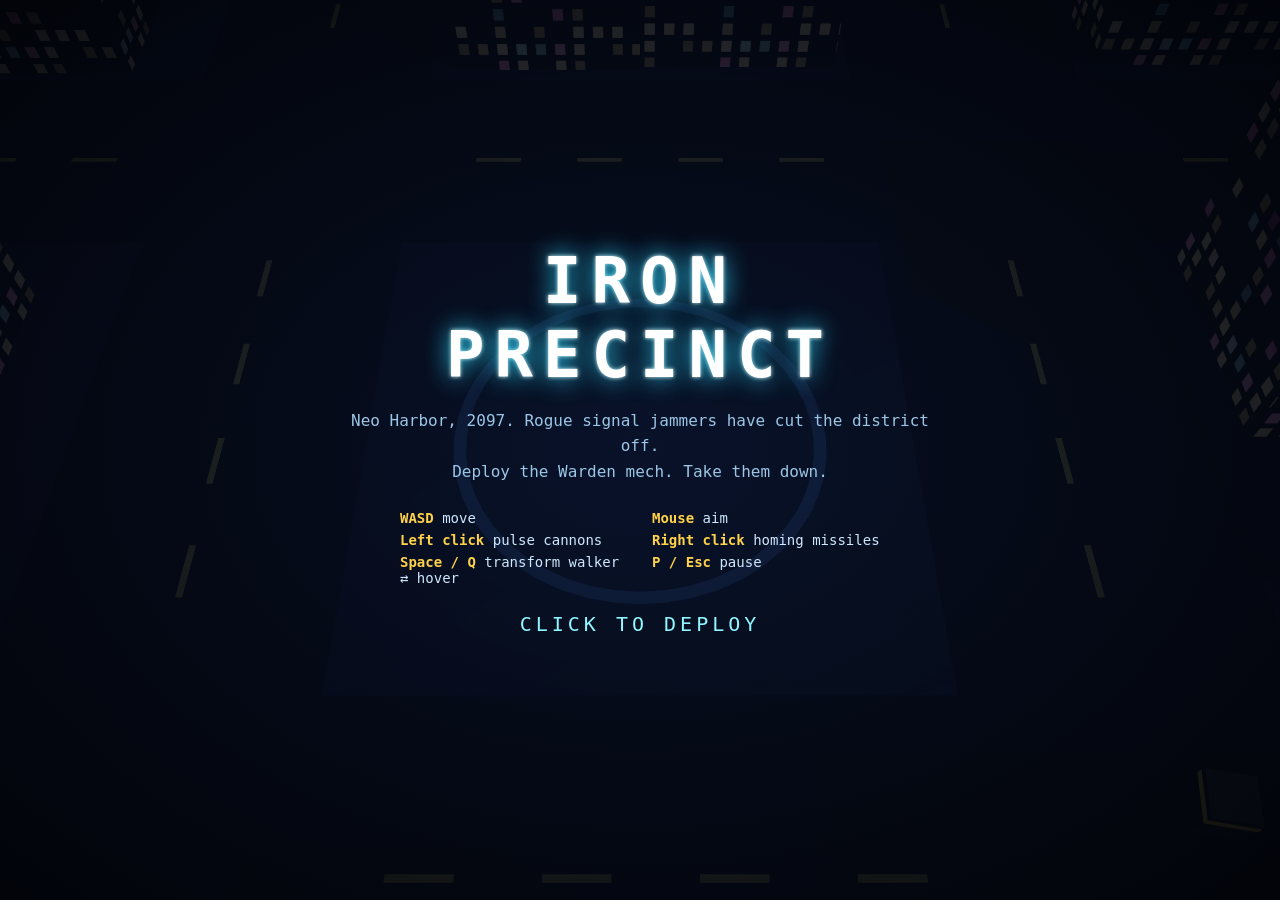
==== iron-precinct/index.html @ 19bc5de8 "Add Iron Precinct MVP Browser-based isometric mech shooter built on Three.js (no build step): transf" ====
<!doctype html>
<html lang="en">
<head>
  <meta charset="utf-8" />
  <meta name="viewport" content="width=device-width, initial-scale=1" />
  <title>Iron Precinct</title>
  <link rel="stylesheet" href="style.css" />
  <script type="importmap">
    { "imports": { "three": "./vendor/three.module.js" } }
  </script>
</head>
<body>
  <canvas id="game"></canvas>

  <div id="hud" class="hidden">
    <div id="topleft" class="panel">
      <div class="label">HULL INTEGRITY</div>
      <div class="bar"><div id="hp-fill"></div></div>
      <div id="mode" class="stat">MODE: WALKER</div>
      <div id="missiles" class="stat">MISSILES: 12</div>
    </div>
    <div id="topcenter">
      <div id="objective"></div>
      <div id="boss-bar" class="hidden">
        <div class="label boss-label">SIEGEBREAKER</div>
        <div class="bar boss"><div id="boss-fill"></div></div>
      </div>
    </div>
    <div id="topright" class="panel">
      <div class="label">SCORE</div>
      <div id="score">0</div>
    </div>
    <canvas id="minimap" width="200" height="200"></canvas>
    <div id="banner"></div>
    <div id="toast"></div>
    <div id="vignette"></div>
  </div>

  <div id="crosshair" class="hidden"></div>

  <div id="screen">
    <div class="screen-inner">
      <h1 id="screen-title">IRON PRECINCT</h1>
      <p id="screen-sub">Neo Harbor, 2097. Rogue signal jammers have cut the district off.<br/>Deploy the Warden mech. Take them down.</p>
      <div id="controls">
        <div><b>WASD</b> move</div>
        <div><b>Mouse</b> aim</div>
        <div><b>Left click</b> pulse cannons</div>
        <div><b>Right click</b> homing missiles</div>
        <div><b>Space / Q</b> transform walker ⇄ hover</div>
        <div><b>P / Esc</b> pause</div>
      </div>
      <p id="screen-cta">CLICK TO DEPLOY</p>
    </div>
  </div>

  <script type="module" src="src/main.js"></script>
</body>
</html>
---- iron-precinct/style.css ----
* { box-sizing: border-box; }
html, body { margin: 0; height: 100%; overflow: hidden; background: #05070c; font-family: "Consolas", "Menlo", monospace; color: #cfe8ff; user-select: none; }
#game { display: block; width: 100vw; height: 100vh; cursor: none; }
.hidden { display: none !important; }

#hud { position: fixed; inset: 0; pointer-events: none; }
.panel { position: absolute; padding: 10px 14px; background: rgba(8, 14, 28, 0.6); border: 1px solid rgba(95, 243, 255, 0.35); border-radius: 4px; }
#topleft { top: 14px; left: 14px; width: 250px; }
#topright { top: 14px; right: 228px; text-align: right; min-width: 120px; }
#topcenter { position: absolute; top: 14px; left: 50%; transform: translateX(-50%); text-align: center; width: 460px; }
.label { font-size: 11px; letter-spacing: 2px; color: #7fb6d9; margin-bottom: 4px; }
.stat { font-size: 13px; margin-top: 6px; letter-spacing: 1px; }
.bar { height: 12px; background: rgba(255, 255, 255, 0.08); border: 1px solid rgba(95, 243, 255, 0.4); }
#hp-fill { height: 100%; width: 100%; background: linear-gradient(90deg, #2bd9ff, #8ff7ff); transition: width 0.1s; }
#hp-fill.low { background: linear-gradient(90deg, #ff2b4a, #ff8a5a); }
#score { font-size: 22px; color: #fff; }
#objective { font-size: 14px; letter-spacing: 1px; padding: 6px 12px; background: rgba(8, 14, 28, 0.6); border: 1px solid rgba(255, 210, 74, 0.45); color: #ffd24a; display: inline-block; }
#boss-bar { margin-top: 10px; }
.boss-label { color: #ff8a3a; }
.bar.boss { height: 14px; border-color: rgba(255, 138, 58, 0.6); }
#boss-fill { height: 100%; width: 100%; background: linear-gradient(90deg, #c2571a, #ffb04a); }
#minimap { position: absolute; top: 14px; right: 14px; width: 200px; height: 200px; border: 1px solid rgba(95, 243, 255, 0.45); background: rgba(5, 8, 16, 0.75); }
#banner { position: absolute; top: 34%; width: 100%; text-align: center; font-size: 34px; letter-spacing: 6px; color: #fff; text-shadow: 0 0 18px #2bd9ff; opacity: 0; transition: opacity 0.3s; }
#toast { position: absolute; bottom: 70px; width: 100%; text-align: center; font-size: 16px; color: #8fff9c; opacity: 0; transition: opacity 0.25s; }
#vignette { position: absolute; inset: 0; background: radial-gradient(ellipse at center, transparent 55%, rgba(255, 20, 40, 0.65) 100%); opacity: 0; }

#crosshair { position: fixed; width: 28px; height: 28px; margin: -14px 0 0 -14px; border: 2px solid #8ff7ff; border-radius: 50%; pointer-events: none; box-shadow: 0 0 8px #2bd9ff; }
#crosshair::after { content: ""; position: absolute; left: 50%; top: 50%; width: 4px; height: 4px; margin: -2px; background: #8ff7ff; border-radius: 50%; }

#screen { position: fixed; inset: 0; display: flex; align-items: center; justify-content: center; background: radial-gradient(ellipse at center, rgba(10, 20, 40, 0.75), rgba(2, 4, 10, 0.95)); cursor: pointer; }
.screen-inner { text-align: center; max-width: 640px; padding: 20px; }
#screen-title { font-size: 64px; letter-spacing: 10px; margin: 0 0 12px; color: #fff; text-shadow: 0 0 24px #2bd9ff, 0 0 4px #fff; }
#screen-sub { color: #9cc6e6; line-height: 1.6; }
#controls { display: grid; grid-template-columns: 1fr 1fr; gap: 6px 24px; margin: 26px auto; text-align: left; max-width: 480px; font-size: 14px; }
#controls b { color: #ffd24a; }
#screen-cta { margin-top: 26px; font-size: 20px; letter-spacing: 4px; color: #8ff7ff; animation: pulse 1.2s infinite; }
@keyframes pulse { 50% { opacity: 0.35; } }
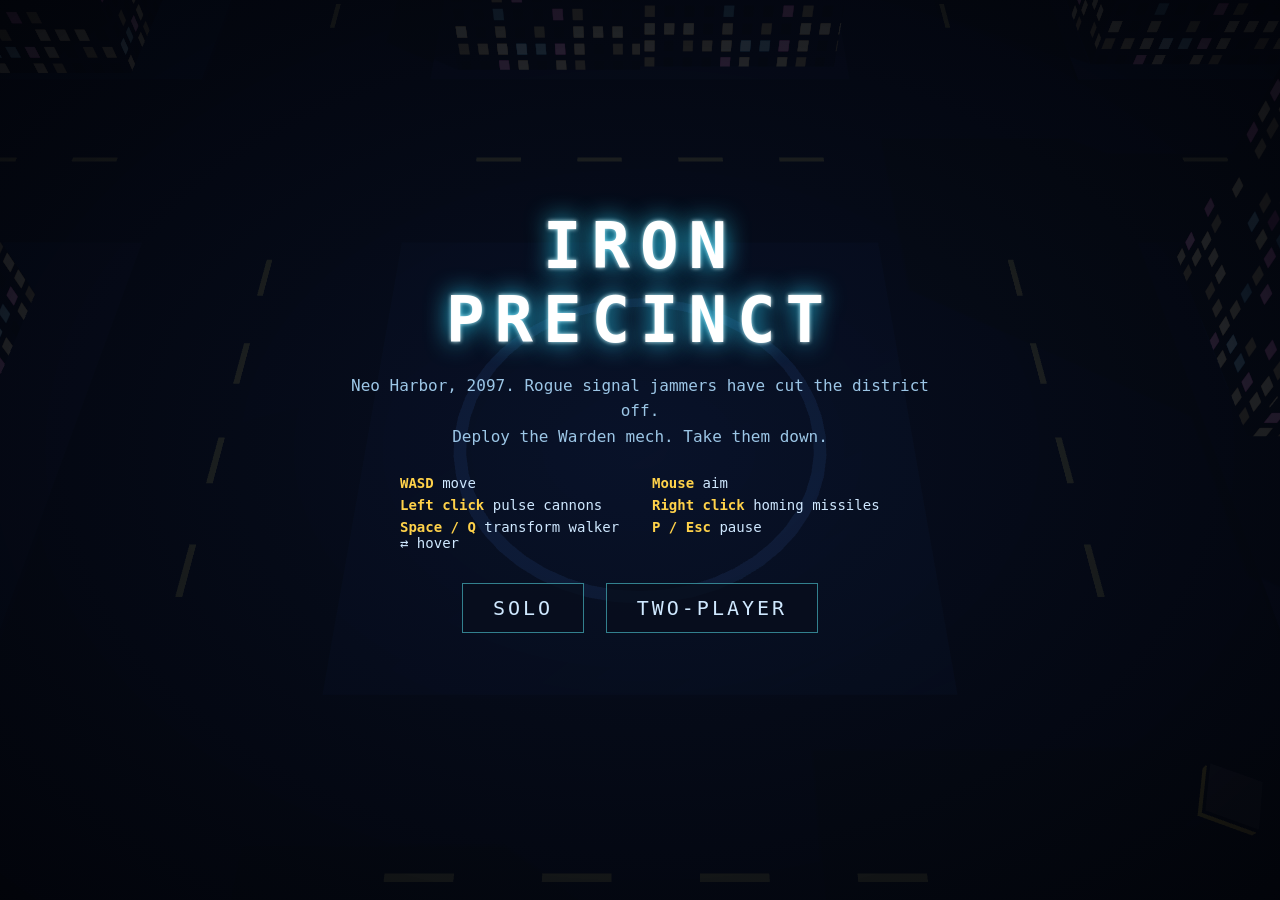
==== commit 2444ea6a: "feat: two-player lobby, networking and match flow Co-Authored-By: Claude Opus 5.5 <noreply@anthropic" ====
--- a/iron-precinct/index.html
+++ b/iron-precinct/index.html
@@ -34,6 +34,7 @@
     <div id="banner"></div>
     <div id="toast"></div>
     <div id="vignette"></div>
+    <div id="stall" class="hidden">WAITING FOR PLAYER 1…</div>
   </div>
 
   <div id="crosshair" class="hidden"></div>
@@ -50,6 +51,23 @@
         <div><b>Space / Q</b> transform walker ⇄ hover</div>
         <div><b>P / Esc</b> pause</div>
       </div>
+      <div id="menu" class="hidden">
+        <button id="btn-solo" class="big">SOLO</button>
+        <button id="btn-2p" class="big">TWO-PLAYER</button>
+        <p id="title-msg"></p>
+      </div>
+      <div id="lobby" class="hidden">
+        <div id="lobby-p1" class="slot"></div>
+        <div id="lobby-p2" class="slot"></div>
+        <div class="modes">
+          <button id="btn-coop">CO-OP</button>
+          <button id="btn-versus">VERSUS</button>
+        </div>
+        <p id="lobby-mode-desc"></p>
+        <button id="btn-start" class="big">START</button>
+        <p id="lobby-hint"></p>
+        <p id="lobby-msg"></p>
+      </div>
       <p id="screen-cta">CLICK TO DEPLOY</p>
     </div>
   </div>
--- a/iron-precinct/style.css
+++ b/iron-precinct/style.css
@@ -35,3 +35,21 @@
 #controls b { color: #ffd24a; }
 #screen-cta { margin-top: 26px; font-size: 20px; letter-spacing: 4px; color: #8ff7ff; animation: pulse 1.2s infinite; }
 @keyframes pulse { 50% { opacity: 0.35; } }
+
+/* Menus & lobby */
+button { font-family: inherit; letter-spacing: 3px; cursor: pointer; color: #cfe8ff; background: rgba(8, 14, 28, 0.8);
+  border: 1px solid rgba(95, 243, 255, 0.5); padding: 8px 18px; margin: 6px; font-size: 14px; }
+button:hover:not(:disabled) { background: rgba(43, 217, 255, 0.18); }
+button:disabled { opacity: 0.35; cursor: default; }
+button.big { font-size: 20px; padding: 12px 30px; }
+button.selected { background: rgba(43, 217, 255, 0.3); border-color: #8ff7ff; color: #fff; }
+#menu, #lobby { margin-top: 22px; }
+.slot { font-size: 16px; margin: 6px 0; letter-spacing: 2px; }
+.slot.on { color: #8fff9c; }
+.slot.off { color: #6c7f95; }
+.modes { margin: 14px 0 4px; }
+#lobby-mode-desc { color: #9cc6e6; font-size: 13px; min-height: 18px; }
+#title-msg, #lobby-msg { color: #ff8a5a; min-height: 20px; }
+#lobby-hint { color: #7fb6d9; font-size: 13px; }
+#stall { position: absolute; top: 45%; width: 100%; text-align: center; font-size: 26px; letter-spacing: 5px; color: #ffd24a;
+  text-shadow: 0 0 12px #000; animation: pulse 1.2s infinite; }
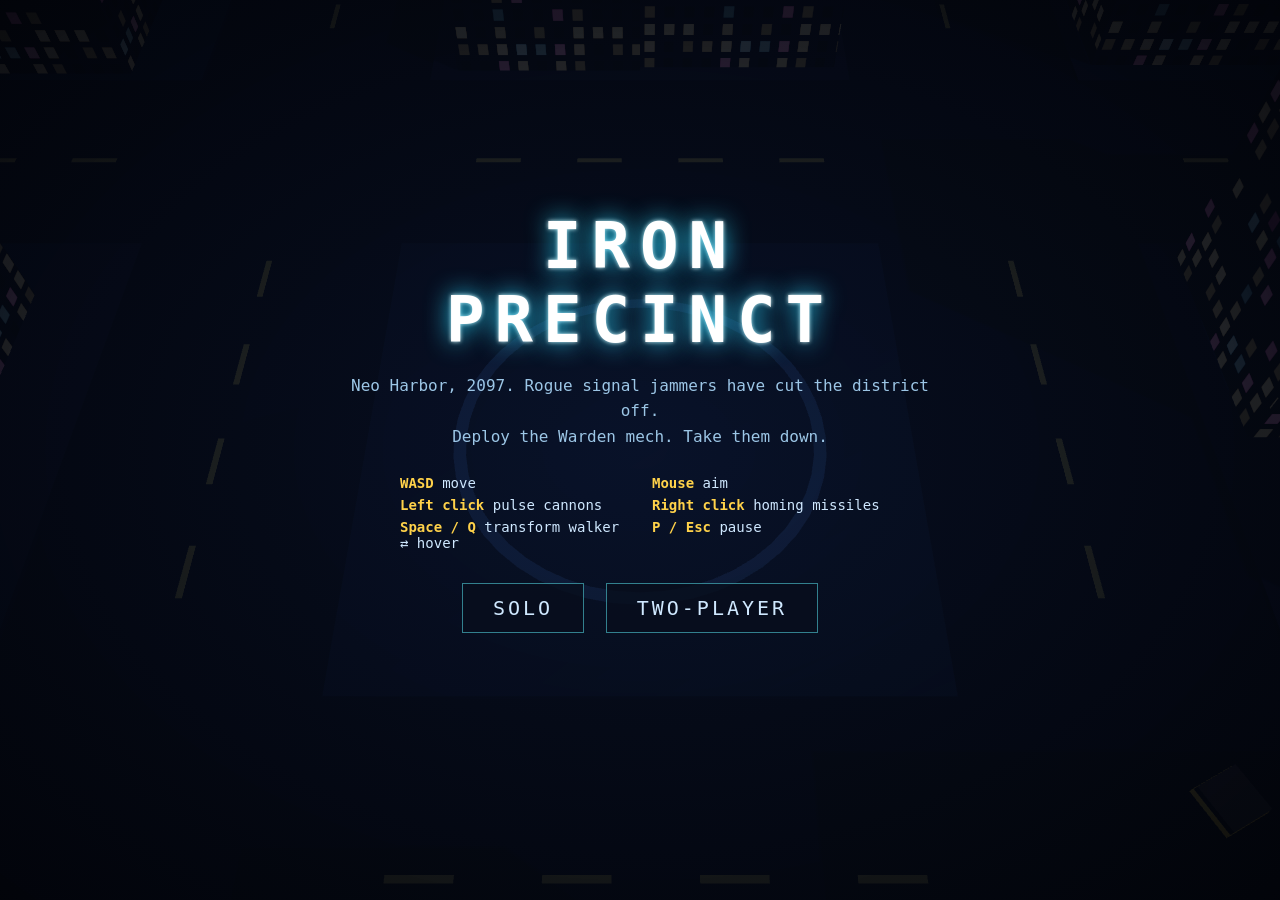
==== commit 1bc8d442: "feat: two-player HUD, end screens, docs Co-Authored-By: Claude Opus 5.5 <noreply@anthropic.com>" ====
--- a/iron-precinct/index.html
+++ b/iron-precinct/index.html
@@ -18,6 +18,7 @@
       <div class="bar"><div id="hp-fill"></div></div>
       <div id="mode" class="stat">MODE: WALKER</div>
       <div id="missiles" class="stat">MISSILES: 12</div>
+      <div id="partner" class="stat hidden"></div>
     </div>
     <div id="topcenter">
       <div id="objective"></div>
@@ -27,7 +28,7 @@
       </div>
     </div>
     <div id="topright" class="panel">
-      <div class="label">SCORE</div>
+      <div class="label" id="score-label">SCORE</div>
       <div id="score">0</div>
     </div>
     <canvas id="minimap" width="200" height="200"></canvas>
